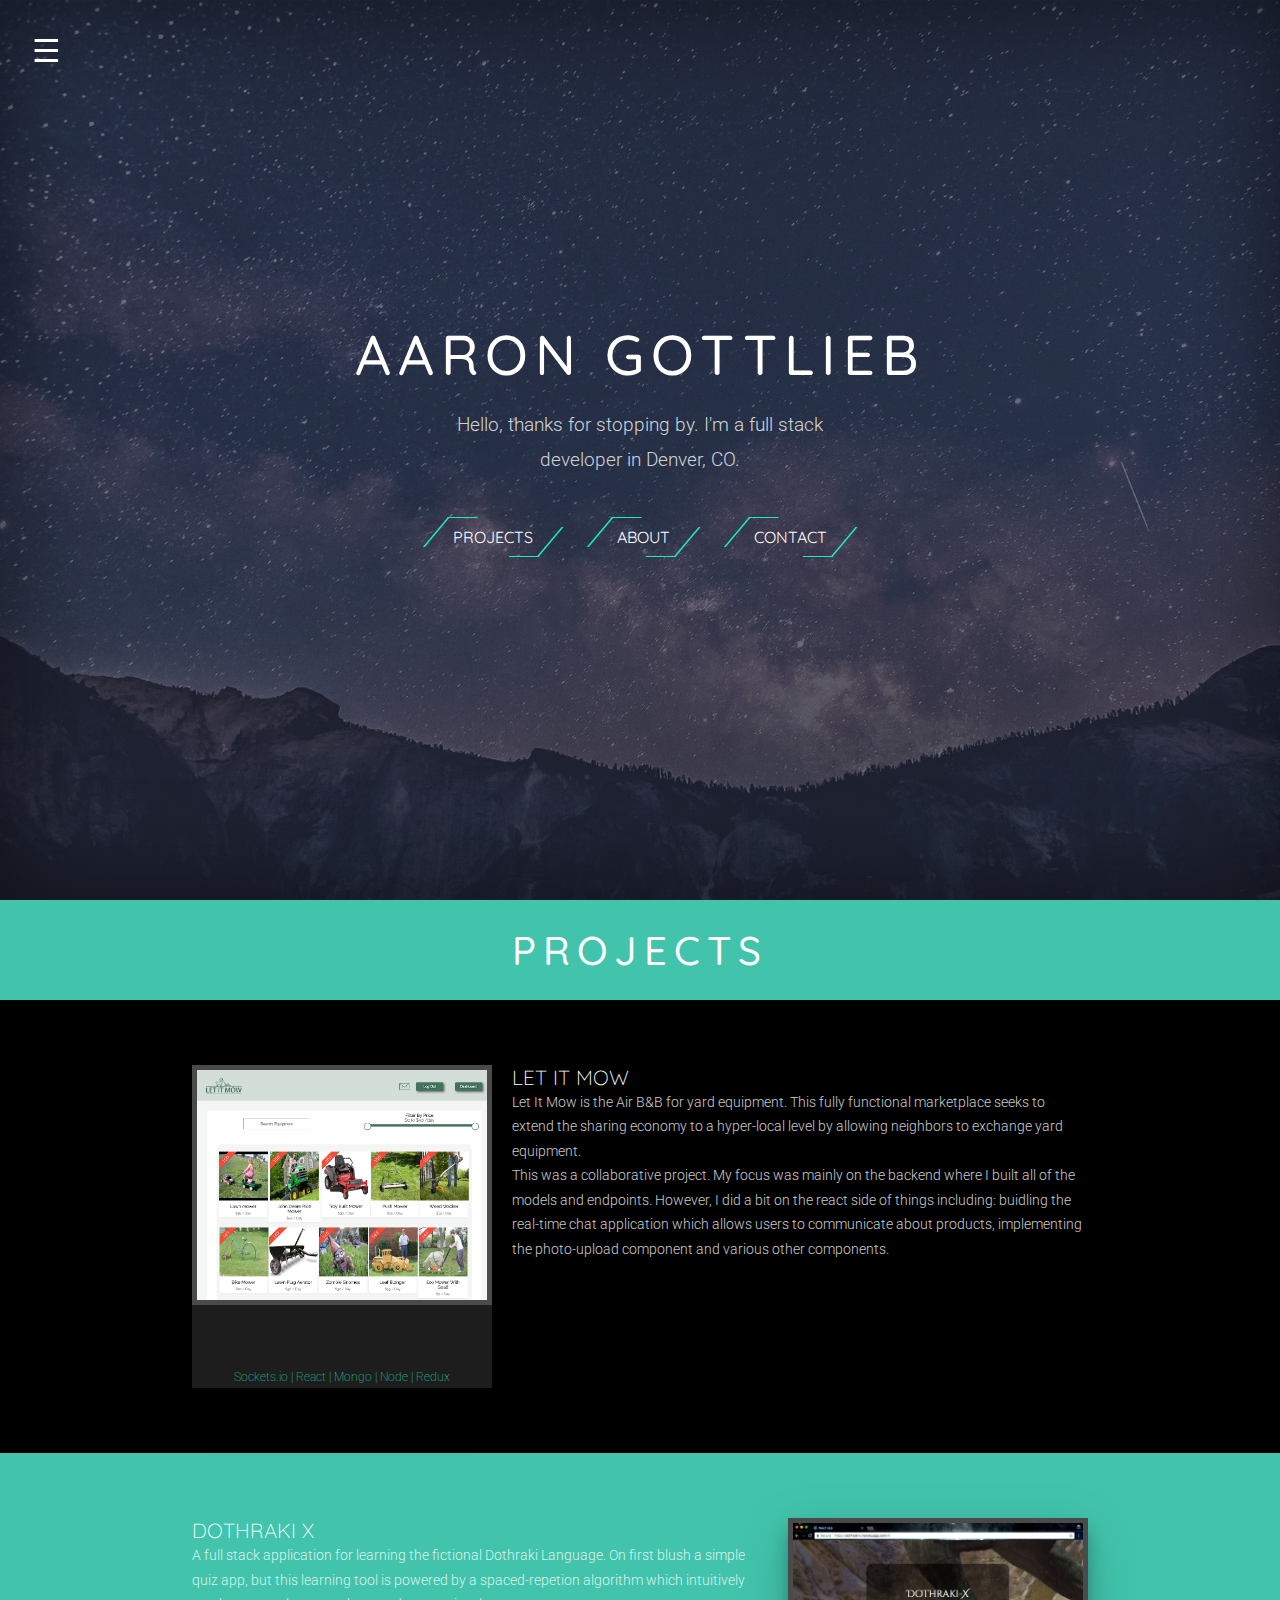
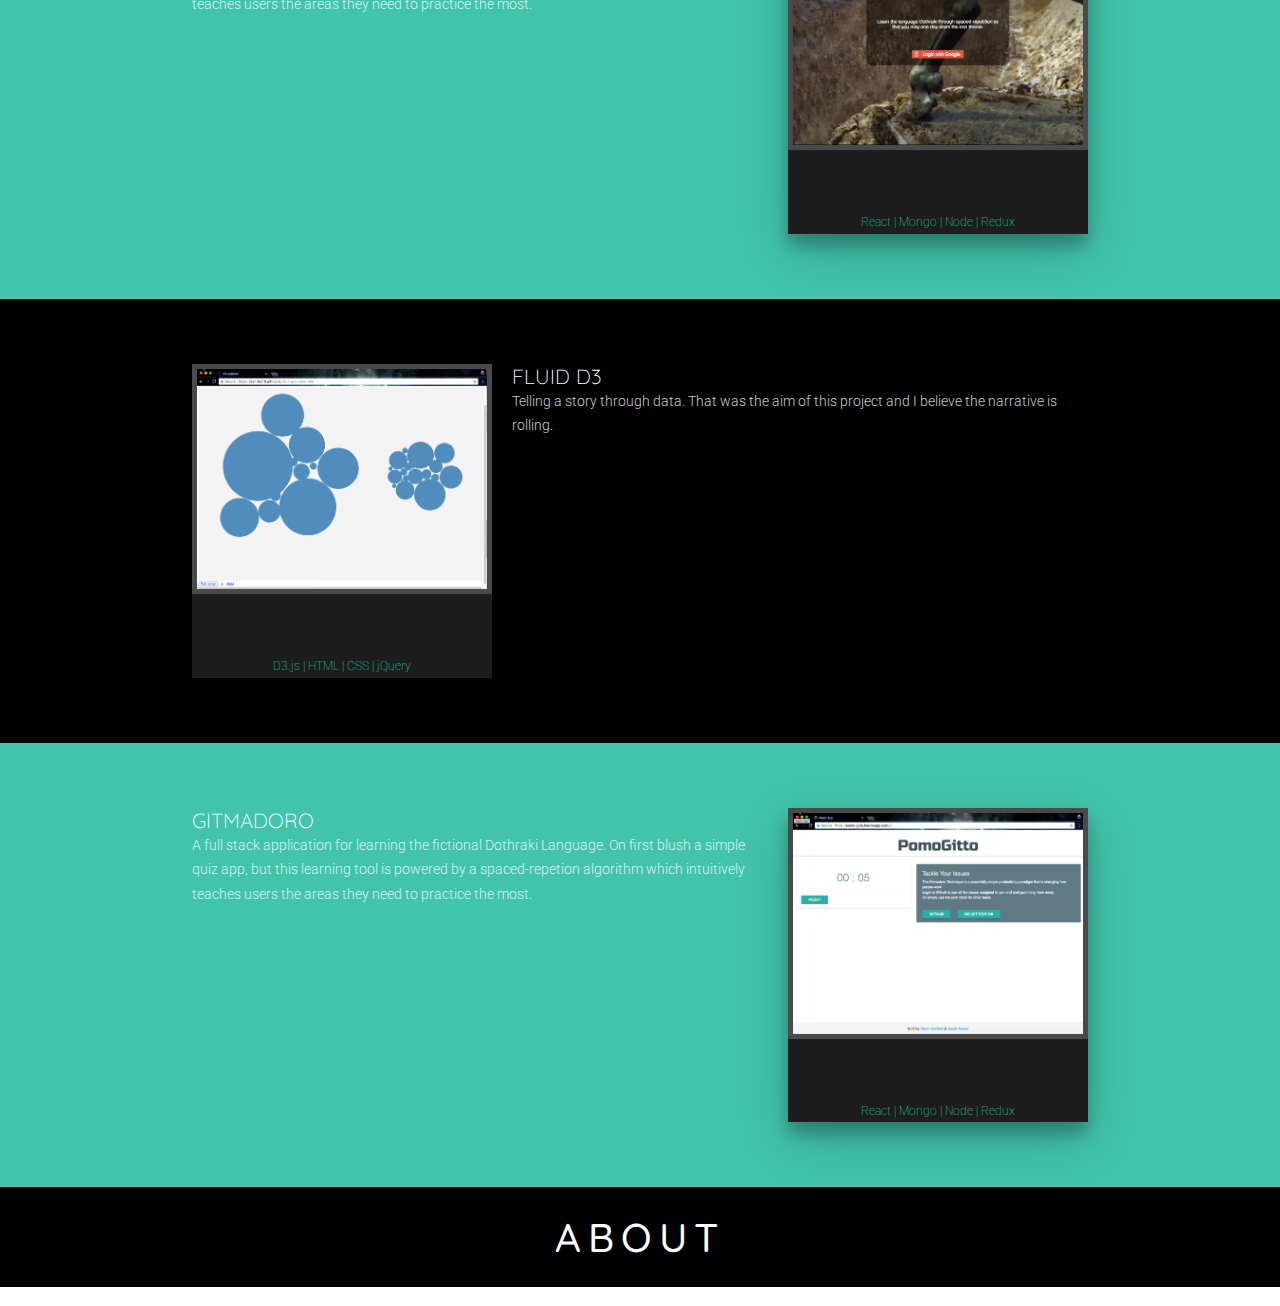
==== page2.html @ b24e136e "adds new version of index.html and styles" ====
<!DOCTYPE html>
<html lang="en">
<head>
  <meta charset="UTF-8">
  <meta name="viewport" content="width=device-width, initial-scale=1.0">
  <meta http-equiv="X-UA-Compatible" content="ie=edge">
  <title>Document</title>
  <link href="https://fonts.googleapis.com/css?family=Quicksand:300,400,500,700|Roboto:100,300,400" rel="stylesheet">
  <link rel="stylesheet" href="http://code.ionicframework.com/ionicons/2.0.1/css/ionicons.min.css">

  <link rel="stylesheet" href="styles/style.css">
  <link rel="stylesheet" href="styles/button.css">
</head>
<body>
  <div class="wrapper">
    <div class="nav" id="nav">
      <a href="javascript:void(0)" class="close">&times;</a>
      <a href="#hero-section" class="nav-link">Top</a>
      <a href="#projects-title" class="nav-link">Projects</a>
      <a href="#about-title" class="nav-link">About</a>
      <a href="#">Contact</a>
    </div>
    <span id="open" class="open">&#9776;</span>

    <section class="hero-section" id="hero-section">

      <div class="hero-content">
        <h1>Aaron Gottlieb</h1>
        <p>Hello, thanks for stopping by. I'm a full stack developer in Denver, CO.</p>
        <div class="button-container">
          <div class="container">
            <a href="#projects-title">
              <div class="button corners">
                  <span class="label">Projects</span>
                  <span class="icon">
                      <span></span>
                  </span>
              </div>
            </a>
            <a href="#about-title">
              <div class="button corners">
                  <span class="label">About</span>
                  <span class="icon">
                      <span></span>
                  </span>
              </div>
            </a>
            <a href="#projects-title">
              <div class="button corners">
                  <span class="label">Contact</span>
                  <span class="icon">
                      <span></span>
                  </span>
              </div>
            </a>
          </div>
        </div>

      </div>
    </section>
  </div>

    <section class="section-title" id="projects-title">
      <h2>Projects</h2>
    </section>

    <section class="projects-section">

       <div class="project-wrapper">

        <div class="project dark">
          <div class="card">

            <div class="card-img">
              <img src="./images/letitmow.png" alt="">
            </div>

            <div class="card-links">
              <a href="https://github.com/Jean-Luc19/let-it-mow"><i class="ion-social-github card-icon"></i></a>
              <a href="http://let-it-mow.herokuapp.com/"><i class="ion-link card-icon"></i></a>
            </div>
            <p class="card-stack">Sockets.io | React | Mongo | Node | Redux</p>

          </div>
          <div class="project-features">
            <h2>let it mow</h2>
            <p>Let It Mow is the Air B&AMP;B for yard equipment. This fully functional marketplace seeks to extend the sharing economy to a hyper-local level by allowing neighbors to exchange yard equipment.</p>

            <p>This was a collaborative project. My focus was mainly on the backend where I built all of the models and endpoints. However, I did a bit on the react side of things including: buidling the real-time chat application which allows users to communicate about products, implementing the photo-upload component and various other components. </p>
          </div>
        </div>
      </div>

      <div class="project-wrapper">

        <div class="project light">
          <div class="card">

            <div class="card-img">
              <img src="./images/dothxscreenshot.png" alt="">
            </div>

            <div class="card-links">
              <a href="https://github.com/Jean-Luc19/spaced-rep"><i class="ion-social-github card-icon"></i></a>
              <a href="https://dothraki-x.herokuapp.com/#/"><i class="ion-link card-icon"></i></a>
            </div>
            <p class="card-stack">React | Mongo | Node | Redux</p>

          </div>

          <div class="project-features">
            <h2>Dothraki X</h2>
            <p>A full stack application for learning the fictional Dothraki Language. On first blush a simple quiz app, but this learning tool is powered by a spaced-repetion algorithm which intuitively teaches users the areas they need to practice the most.</p>
          </div>

        </div>

      </div>
      <div class="project-wrapper">
        <div class="project dark">

          <div class="card">

            <div class="card-img">
              <img src="./images/d3screenshot.png" alt="">
            </div>

            <div class="card-links">
              <a href="https://github.com/Jean-Luc19/d3_mvp"><i class="ion-social-github card-icon"></i></a>
              <a href="https://jean-luc19.github.io/d3_mvp/"><i class="ion-link card-icon"></i></a>
            </div>
            <p class="card-stack">D3.js | HTML | CSS | jQuery</p>

          </div>
          <div class="project-features">
            <h2>Fluid D3</h2>
            <p>Telling a story through data. That was the aim of this project and I believe the narrative is rolling.</p>
          </div>
        </div>
      </div>
      <div class="project-wrapper">

        <div class="project light">
          <div class="card">

            <div class="card-img">
              <img src="./images/pomo.png" alt="">
            </div>

            <div class="card-links">
              <a href="https://github.com/Jean-Luc19/spaced-rep"><i class="ion-social-github card-icon"></i></a>
              <a href="https://dothraki-x.herokuapp.com/#/"><i class="ion-link card-icon"></i></a>
            </div>
            <p class="card-stack">React | Mongo | Node | Redux</p>

          </div>

          <div class="project-features">
            <h2>Gitmadoro</h2>
            <p>A full stack application for learning the fictional Dothraki Language. On first blush a simple quiz app, but this learning tool is powered by a spaced-repetion algorithm which intuitively teaches users the areas they need to practice the most.</p>
          </div>
        </div>
      </div>
    </section>
    <section class="section-title" id="about-title">
      <h2>about</h2>
    </section>
    <section class="about-section">
      <div class="about-text">
        the best part
      </div>
    </section>
    <script
    src="https://code.jquery.com/jquery-3.2.1.min.js"
    integrity="sha256-hwg4gsxgFZhOsEEamdOYGBf13FyQuiTwlAQgxVSNgt4="
    crossorigin="anonymous"></script>
    <script src="js/main.js"></script>

</body>
</html>
---- styles/style.css ----
* {
  box-sizing: border-box;
}

html,
body {
  font-family: 'Roboto', sans-serif;
  margin: 0;
  padding: 0;
  color: #fff;
  font-size: 16px;

}

/*---------------
   Headers & Text
-----------------*/
h1,
h2,
h3 {
  font-family: 'Quicksand', sans-serif;
  font-weight: 300;
  text-transform: uppercase;
  margin: 0;
}

p {
  font-weight: 300;
  line-height: 1.8em;
  color: rgba(255,255,255,0.8);
  margin: 0;
}

/*---------------
   HERO SECTION
-----------------*/

.wrapper {
  background: linear-gradient(
    rgba(48, 53, 70, 0.5),
    rgba(48, 53, 70, 0.5)),
    url(../images/hero-bg.jpg) no-repeat center center fixed;
  background-size: cover;
  box-shadow: inset 0 0 100px rgba(0, 0, 0, 0.5);
}


.open {
  position: fixed;
  font-size: 200%;
  float: left;
  margin: 1em 0 0 1em;
  display: block;
  cursor: pointer;
}

.nav {
  width: 0;
  overflow-x: hidden;
  text-align: center;
  height: 100vh;
  z-index: 1;
  position: fixed;
  background-color: rgba(0, 0, 0, 0.8);
  transition: 0.7s;
  display: block;
}

.nav a {
  clear: left;
  color: #fff;
  font-size: 175%;
  display: block;
  text-decoration: none;
  padding: 1em 0;
  transition: 0.45s;
}

.close {
  float: left;
  margin: 1em 0 0 1em;
}

.nav a:not(:first-child):hover {
  background-color: #42c4ac;
}

.hero-section {
  display: flex;
  justify-content: center;
  align-items: center;
  height: 100vh;
}

.hero-content{
  text-align: center;
  max-width: 80%;
}

.hero-content h1 {
  font-size: 3.5em;
  font-weight: 500;
  letter-spacing: 7px;

}

.hero-content p {
  font-size: 120%;
  max-width: 75%;;
  margin: 1em auto;
}

/*---------------
   Projects Title
-----------------*/

.section-title {
  min-height: 100px;
  background-color: #42c4ac;
  display: flex;
  align-items: center;
  justify-content: center;
  /*box-shadow: 0 12px 15px 0 rgba(0, 0, 0, 0.24), 0 17px 50px 0 rgba(0, 0, 0, 0.19);*/

}

.section-title h2 {
  font-size: 250%;
  font-weight: 500;
  letter-spacing: 7px;
}

/*------------------
   Projects Section
--------------------*/

.project-wrapper {
  background: black;
}
.project-wrapper>h2 {
  text-align: center;
  padding-top: 25px;
}

.project-wrapper:nth-child(even) {
  background-color: #42c4ac;

}

.project-wrapper:nth-child(odd) .project-features {
  margin-left: 20px;
}

.project-wrapper:nth-child(even) .project-features {
  margin-right: 20px;
}

.project,
.dark,
.light {
  margin: 0 auto;
  display: flex;
  justify-content: space-between;
  align-items: flex-start;
  padding: 65px 0px;
  max-width: 70%;

}

.card {
  flex: 2 0 300px;
  box-shadow: 0 12px 15px 0 rgba(0, 0, 0, 0.24), 0 17px 50px 0 rgba(0, 0, 0, 0.19);
  text-align: center;
  background-color: #1D1D1D;
}

.card-img img {
  width: 100%;
  height: 50%;
  border: 5px solid rgba(255, 255, 255, 0.2);
}

.card-links {
  margin: 10px; 0;
}

.card-icon {
  font-size: 200%;
  padding: 0 10px;
  color: #fff;
  transition: 0.35s;
}

.card-icon:hover {
  color: #1de9c3;
}

.card-stack {
  margin-top: 0;
  font-size: 75%;
  font-weight: 100;
  color: #1de9c3;
}

.project-features {
  font-size: 85%;
  flex-grow: 3;
}

.light {
  flex-direction: row-reverse;
}

/*------------------
   About Section
--------------------*/

#about-title {
  background-color: #000;
}

.about-section {

}
---- styles/button.css ----
/*body {
  background: #1D1D1D;
  }*/

.button-container {
  display: inline-block;

}
  .button-container .container {
    max-width: 900px;
    margin: 0;
    position: relative;
    display: block;
    text-align: center;
    left: 60%;
    transform: translateX(-60%);
  }
  .button-container .button {
    margin: 20px;
    float: left;
    position: relative;
    font-family: Quicksand;
    text-transform: uppercase;
    color: #fff;
    cursor: pointer;
  }
    .button-container .button .label {
      padding: 10px;
      display: inline-block;
    }

    .button-container .button.corners:hover .icon {
      transform: scale(1.1) skew(-40deg, 0deg);
    }
      .button-container .button.corners:hover .icon:before, .button-container .button.corners:hover .icon:after {
        width: 100%;
      }
      .button-container .button.corners:hover .icon span:before, .button-container .button.corners:hover .icon span:after {
        height: 100%;
      }
    .button-container .button.corners .label {
      padding: 10px 22px;
    }
    .button-container .button.corners .icon {
      display: block;
      position: absolute;
      top: 0;
      left: 0;
      width: 100%;
      height: 100%;
      transform: skew(-40deg, 0deg);
      transition: all 0.2s;
      transition-delay: 0.2s;
    }
      .button-container .button.corners .icon:before, .button-container .button.corners .icon:after {
        content: '';
        height: 1px;
        width: 30px;
        position: absolute;
        display: block;
        background: #1de9c3;
        transition: width 0.2s;
      }
      .button-container .button.corners .icon:before {
        left: 0;
        top: 0;
      }
      .button-container .button.corners .icon:after {
        right: 0;
        bottom: 0;
      }
      .button-container .button.corners .icon span:before, .button-container .button.corners .icon span:after {
        content: '';
        background: #1de9c3;
        position: absolute;
        display: block;
        width: 2px;
        height: 30px;
        transition: height 0.2s;
      }
      .button-container .button.corners .icon span:before {
        left: 0;
        top: 0;
      }
      .button-container .button.corners .icon span:after {
        right: 0;
        bottom: 0;
      }
    /*.button-container .button.v1 .left, .button-container .button.v1 .right, .button-container .button.v1 .bottom, .button-container .button.v1 .top {
      background: #1de9c3;
      position: absolute;
    }
    .button-container .button.v1 .left, .button-container .button.v1 .right {
      height: 45px;
      width: 1px;
    }
    .button-container .button.v1 .top, .button-container .button.v1 .bottom {
      height: 1px;
      width: 30px;
    }
    .button-container .button.v1 .top {
      top: 0;
      left: 0;
    }
    .button-container .button.v1 .bottom {
      bottom: 0;
      right: 0;
    }
    .button-container .button.v1 .left {
      transform: rotate(35deg);
      left: -7px;
      top: -1px;
    }
    .button-container .button.v1 .right {
      transform: rotate(35deg);
      right: -7px;
      bottom: -1px;
    }*/
    /*.button-container .button.v2 .icon:before, .button-container .button.v2 .icon:after {
      content: '';
      background: #1de9c3;
      position: absolute;
      display: block;
      width: 40px;
      height: 1px;
      transform: rotate(-45deg);
    }
    .button-container .button.v2 .icon:before {
      left: 0;
    }
    .button-container .button.v2 .icon:after {
      right: 0;
    }
    .button-container .button.v2:before, .button-container .button.v2:after {
      content: '';
      height: 1px;
      width: 30px;
      position: absolute;
      display: block;
      background: #1de9c3;
    }
    .button-container .button.v2:before {
      left: 0;
    }
    .button-container .button.v2:after {
      right: 0;
    }
    .button-container .button.v3:hover .icon:before, .button-container .button.v3:hover .icon:after {
      width: 35px;
    }
    .button-container .button.v3:hover .icon span:before, .button-container .button.v3:hover .icon span:after {
      height: 35px;
    }
    .button-container .button.v3 .label {
      padding: 10px 22px;
    }
    .button-container .button.v3 .icon {
      display: block;
      position: absolute;
      top: 0;
      left: 0;
      width: 100%;
      height: 100%;
      transform: skew(-40deg, 0deg);
    }
      .button-container .button.v3 .icon:before, .button-container .button.v3 .icon:after {
        content: '';
        height: 1px;
        width: 30px;
        position: absolute;
        display: block;
        background: #1de9c3;
        transition: width 0.5s;
      }
      .button-container .button.v3 .icon:before {
        left: 0;
        top: 0;
      }
      .button-container .button.v3 .icon:after {
        right: 0;
        bottom: 0;
      }
      .button-container .button.v3 .icon span:before, .button-container .button.v3 .icon span:after {
        content: '';
        background: #1de9c3;
        position: absolute;
        display: block;
        width: 2px;
        height: 30px;
        transition: height 0.5s;
      }
      .button-container .button.v3 .icon span:before {
        left: 0;
        top: 0;
      }
      .button-container .button.v3 .icon span:after {
        right: 0;
        bottom: 0;
      }*/
    /*.button-container .button.v4:hover .icon:before, .button-container .button.v4:hover .icon:after {
      width: 10px;
    }
    .button-container .button.v4:hover .icon span:before, .button-container .button.v4:hover .icon span:after {
      height: 10px;
    }
    .button-container .button.v4 .label {
      padding: 10px 22px;
    }
    .button-container .button.v4 .icon {
      display: block;
      position: absolute;
      top: 0;
      left: 0;
      width: 100%;
      height: 100%;
      transform: skew(-40deg, 0deg);
    }
      .button-container .button.v4 .icon:before, .button-container .button.v4 .icon:after {
        content: '';
        height: 1px;
        width: 30px;
        position: absolute;
        display: block;
        background: #1de9c3;
        transition: width 0.5s;
      }
      .button-container .button.v4 .icon:before {
        left: 0;
        top: 0;
      }
      .button-container .button.v4 .icon:after {
        right: 0;
        bottom: 0;
      }
      .button-container .button.v4 .icon span:before, .button-container .button.v4 .icon span:after {
        content: '';
        background: #1de9c3;
        position: absolute;
        display: block;
        width: 2px;
        height: 30px;
        transition: height 0.5s;
      }
      .button-container .button.v4 .icon span:before {
        left: 0;
        top: 0;
      }
      .button-container .button.v4 .icon span:after {
        right: 0;
        bottom: 0;
      }*/
    /*.button-container .button.v5:hover .icon {
      transform: scale(0.8);
    }
      .button-container .button.v5:hover .icon:before, .button-container .button.v5:hover .icon:after {
        width: 20px;
      }
      .button-container .button.v5:hover .icon span:before, .button-container .button.v5:hover .icon span:after {
        height: 20px;
      }
    .button-container .button.v5 .label {
      padding: 10px 22px;
    }
    .button-container .button.v5 .icon {
      display: block;
      position: absolute;
      top: 0;
      left: 0;
      width: 100%;
      height: 100%;
      transform: skew(-40deg, 0deg);
      transition: all 0.5s;
    }
      .button-container .button.v5 .icon:before, .button-container .button.v5 .icon:after {
        content: '';
        height: 1px;
        width: 30px;
        position: absolute;
        display: block;
        background: #1de9c3;
        transition: width 0.5s;
      }
      .button-container .button.v5 .icon:before {
        left: 0;
        top: 0;
      }
      .button-container .button.v5 .icon:after {
        right: 0;
        bottom: 0;
      }
      .button-container .button.v5 .icon span:before, .button-container .button.v5 .icon span:after {
        content: '';
        background: #1de9c3;
        position: absolute;
        display: block;
        width: 2px;
        height: 30px;
        transition: height 0.5s;
      }
      .button-container .button.v5 .icon span:before {
        left: 0;
        top: 0;
      }
      .button-container .button.v5 .icon span:after {
        right: 0;
        bottom: 0;
      }*/
    /*.button-container .button.v6:hover .icon {
      transform: scale(0.9);
    }
      .button-container .button.v6:hover .icon:before, .button-container .button.v6:hover .icon:after {
        width: 100%;
      }
      .button-container .button.v6:hover .icon span:before, .button-container .button.v6:hover .icon span:after {
        height: 100%;
      }
    .button-container .button.v6 .label {
      padding: 10px 22px;
    }
    .button-container .button.v6 .icon {
      display: block;
      position: absolute;
      top: 0;
      left: 0;
      width: 100%;
      height: 100%;
      transform: skew(-40deg, 0deg);
      transition: all 0.5s;
    }
      .button-container .button.v6 .icon:before, .button-container .button.v6 .icon:after {
        content: '';
        height: 1px;
        width: 30px;
        position: absolute;
        display: block;
        background: #1de9c3;
        transition: width 0.5s;
      }
      .button-container .button.v6 .icon:before {
        left: 0;
        top: 0;
      }
      .button-container .button.v6 .icon:after {
        right: 0;
        bottom: 0;
      }
      .button-container .button.v6 .icon span:before, .button-container .button.v6 .icon span:after {
        content: '';
        background: #1de9c3;
        position: absolute;
        display: block;
        width: 2px;
        height: 30px;
        transition: height 0.5s;
      }
      .button-container .button.v6 .icon span:before {
        left: 0;
        top: 0;
      }
      .button-container .button.v6 .icon span:after {
        right: 0;
        bottom: 0;
      }*/
    /*.button-container .button.v7:hover .icon {
      transform: scale(0.9) skew(-40deg, 0deg);
    }
      .button-container .button.v7:hover .icon:before, .button-container .button.v7:hover .icon:after {
        width: 100%;
      }
      .button-container .button.v7:hover .icon span:before, .button-container .button.v7:hover .icon span:after {
        height: 100%;
      }
    .button-container .button.v7 .label {
      padding: 10px 22px;
    }
    .button-container .button.v7 .icon {
      display: block;
      position: absolute;
      top: 0;
      left: 0;
      width: 100%;
      height: 100%;
      transform: skew(-40deg, 0deg);
      transition: all 0.5s;
    }
      .button-container .button.v7 .icon:before, .button-container .button.v7 .icon:after {
        content: '';
        height: 1px;
        width: 30px;
        position: absolute;
        display: block;
        background: #1de9c3;
        transition: width 0.5s;
      }
      .button-container .button.v7 .icon:before {
        left: 0;
        top: 0;
      }
      .button-container .button.v7 .icon:after {
        right: 0;
        bottom: 0;
      }
      .button-container .button.v7 .icon span:before, .button-container .button.v7 .icon span:after {
        content: '';
        background: #1de9c3;
        position: absolute;
        display: block;
        width: 2px;
        height: 30px;
        transition: height 0.5s;
      }
      .button-container .button.v7 .icon span:before {
        left: 0;
        top: 0;
      }
      .button-container .button.v7 .icon span:after {
        right: 0;
        bottom: 0;
      }*/
    /*.button-container .button.v8:hover .icon {
      transform: scale(1.1) skew(-40deg, 0deg); }
      .button-container .button.v8:hover .icon:before, .button-container .button.v8:hover .icon:after {
        width: 100%;
      }
      .button-container .button.v8:hover .icon span:before, .button-container .button.v8:hover .icon span:after {
        height: 100%;
      }
    .button-container .button.v8 .label {
      padding: 10px 22px;
    }
    .button-container .button.v8 .icon {
      display: block;
      position: absolute;
      top: 0;
      left: 0;
      width: 100%;
      height: 100%;
      transform: skew(-40deg, 0deg);
      transition: all 0.5s;
    }
      .button-container .button.v8 .icon:before, .button-container .button.v8 .icon:after {
        content: '';
        height: 1px;
        width: 30px;
        position: absolute;
        display: block;
        background: #1de9c3;
        transition: width 0.5s;
      }
      .button-container .button.v8 .icon:before {
        left: 0;
        top: 0;
      }
      .button-container .button.v8 .icon:after {
        right: 0;
        bottom: 0;
      }
      .button-container .button.v8 .icon span:before, .button-container .button.v8 .icon span:after {
        content: '';
        background: #1de9c3;
        position: absolute;
        display: block;
        width: 2px;
        height: 30px;
        transition: height 0.5s;
      }
      .button-container .button.v8 .icon span:before {
        left: 0;
        top: 0;
      }
      .button-container .button.v8 .icon span:after {
        right: 0;
        bottom: 0;
      }*/

        /*button 9*/



    /*.button-container .button.v10:hover .icon {
      transform: scale(0.9) skew(0deg, 0deg);
    }
      .button-container .button.v10:hover .icon:before, .button-container .button.v10:hover .icon:after {
        width: 100%;
      }
      .button-container .button.v10:hover .icon span:before, .button-container .button.v10:hover .icon span:after {
        height: 100%;
      }
    .button-container .button.v10 .label {
      padding: 10px 22px;
    }
    .button-container .button.v10 .icon {
      display: block;
      position: absolute;
      top: 0;
      left: 0;
      width: 100%;
      height: 100%;
      transform: skew(-40deg, 0deg);
      transition: all 0.2s;
      transition-delay: 0.2s;
    }
      .button-container .button.v10 .icon:before, .button-container .button.v10 .icon:after {
        content: '';
        height: 1px;
        width: 30px;
        position: absolute;
        display: block;
        background: #1de9c3;
        transition: width 0.2s;
      }
      .button-container .button.v10 .icon:before {
        left: 0;
        top: 0;
      }
      .button-container .button.v10 .icon:after {
        right: 0;
        bottom: 0;
      }
      .button-container .button.v10 .icon span:before, .button-container .button.v10 .icon span:after {
        content: '';
        background: #1de9c3;
        position: absolute;
        display: block;
        width: 2px;
        height: 30px;
        transition: height 0.2s;
      }
      .button-container .button.v10 .icon span:before {
        left: 0;
        top: 0;
      }
      .button-container .button.v10 .icon span:after {
        right: 0;
        bottom: 0;
      }
    .button-container .button.v11:hover .icon {
      transform: scale(0.9) skew(0deg, 0deg);
    }
      .button-container .button.v11:hover .icon:before, .button-container .button.v11:hover .icon:after {
        width: 100%;
      }
      .button-container .button.v11:hover .icon span:before, .button-container .button.v11:hover .icon span:after {
        height: 100%;
      }
    .button-container .button.v11 .label {
      padding: 10px 22px;
    }
    .button-container .button.v11 .icon {
      display: block;
      position: absolute;
      top: 0;
      left: 0;
      width: 100%;
      height: 100%;
      transform: skew(-40deg, 0deg);
      transition: all 0.2s;
    }
      .button-container .button.v11 .icon:before, .button-container .button.v11 .icon:after {
        content: '';
        height: 1px;
        width: 30px;
        position: absolute;
        display: block;
        background: #1de9c3;
        transition: width 0.2s;
        transition-delay: 0.2s;
      }
      .button-container .button.v11 .icon:before {
        left: 0;
        top: 0;
      }
      .button-container .button.v11 .icon:after {
        right: 0;
        bottom: 0;
      }
      .button-container .button.v11 .icon span:before, .button-container .button.v11 .icon span:after {
        content: '';
        background: #1de9c3;
        position: absolute;
        display: block;
        width: 2px;
        height: 30px;
        transition: height 0.2s;
        transition-delay: 0.2s;
      }
      .button-container .button.v11 .icon span:before {
        left: 0;
        top: 0;
      }
      .button-container .button.v11 .icon span:after {
        right: 0;
        bottom: 0;
      }
    .button-container .button.v12:hover .icon {
      transform: scale(0.9) skew(0deg, 0deg);
    }
      .button-container .button.v12:hover .icon:before {
        width: 0;
      }
      .button-container .button.v12:hover .icon:after {
        width: 100%;
      }
      .button-container .button.v12:hover .icon span:before, .button-container .button.v12:hover .icon span:after {
        height: 0;
      }
    .button-container .button.v12 .label {
      padding: 10px 22px;
    }
    .button-container .button.v12 .icon {
      display: block;
      position: absolute;
      top: 0;
      left: 0;
      width: 100%;
      height: 100%;
      transform: skew(-40deg, 0deg);
      transition: all 0.2s;
    }
      .button-container .button.v12 .icon:before, .button-container .button.v12 .icon:after {
        content: '';
        height: 1px;
        width: 30px;
        position: absolute;
        display: block;
        background: #1de9c3;
        transition: width 0.2s;
        transition-delay: 0.2s;
      }
      .button-container .button.v12 .icon:before {
        left: 0;
        top: 0;
      }
      .button-container .button.v12 .icon:after {
        right: 0;
        bottom: 0;
      }
      .button-container .button.v12 .icon span:before, .button-container .button.v12 .icon span:after {
        content: '';
        background: #1de9c3;
        position: absolute;
        display: block;
        width: 2px;
        height: 30px;
        transition: height 0.2s;
        transition-delay: 0.2s;
      }
      .button-container .button.v12 .icon span:before {
        left: 0;
        top: 0;
      }
      .button-container .button.v12 .icon span:after {
        right: 0;
        bottom: 0;
      }
    .button-container .button.v12:hover .icon {
      transform: scale(0.9) skew(0deg, 0deg);
    }
      .button-container .button.v12:hover .icon:before {
        width: 0;
      }
      .button-container .button.v12:hover .icon:after {
        width: 50%;
        right: 25%;
      }
      .button-container .button.v12:hover .icon span:before, .button-container .button.v12:hover .icon span:after {
        height: 0;
      }
    .button-container .button.v12 .label {
      padding: 10px 22px;
    }
    .button-container .button.v12 .icon {
      display: block;
      position: absolute;
      top: 0;
      left: 0;
      width: 100%;
      height: 100%;
      transform: skew(-40deg, 0deg);
      transition: all 0.2s;
    }
      .button-container .button.v12 .icon:before, .button-container .button.v12 .icon:after {
        content: '';
        height: 1px;
        width: 30px;
        position: absolute;
        display: block;
        background: #1de9c3;
        transition: all 0.2s;
        transition-delay: 0.2s;
      }
      .button-container .button.v12 .icon:before {
        left: 0;
        top: 0;
      }
      .button-container .button.v12 .icon:after {
        right: 0;
        bottom: 0;
      }
      .button-container .button.v12 .icon span:before, .button-container .button.v12 .icon span:after {
        content: '';
        background: #1de9c3;
        position: absolute;
        display: block;
        width: 2px;
        height: 30px;
        transition: all 0.2s;
        transition-delay: 0.2s;
      }
      .button-container .button.v12 .icon span:before {
        left: 0;
        top: 0;
      }
      .button-container .button.v12 .icon span:after {
        right: 0;
        bottom: 0;
      }
    .button-container .button.v13:hover .icon {
      transform: scale(0.9) skew(0deg, 0deg);
    }
      .button-container .button.v13:hover .icon:before, .button-container .button.v13:hover .icon:after {
        width: 60px;
      }
      .button-container .button.v13:hover .icon:before {
        left: calc(50% - 30px);
      }
      .button-container .button.v13:hover .icon:after {
        right: calc(50% - 30px);
      }
      .button-container .button.v13:hover .icon span:before, .button-container .button.v13:hover .icon span:after {
        height: 0;
      }
    .button-container .button.v13 .label {
      padding: 10px 22px;
    }
    .button-container .button.v13 .icon {
      display: block;
      position: absolute;
      top: 0;
      left: 0;
      width: 100%;
      height: 100%;
      transform: skew(-40deg, 0deg);
      transition: all 0.2s;
    }
      .button-container .button.v13 .icon:before, .button-container .button.v13 .icon:after {
        content: '';
        height: 1px;
        width: 30px;
        position: absolute;
        display: block;
        background: #1de9c3;
        transition: all 0.2s;
        transition-delay: 0.4s;
      }
      .button-container .button.v13 .icon:before {
        left: 0;
        top: 0;
      }
      .button-container .button.v13 .icon:after {
        right: 0;
        bottom: 0;
      }
      .button-container .button.v13 .icon span:before, .button-container .button.v13 .icon span:after {
        content: '';
        background: #1de9c3;
        position: absolute;
        display: block;
        width: 2px;
        height: 30px;
        transition: all 0.2s;
        transition-delay: 0.2s;
      }
      .button-container .button.v13 .icon span:before {
        left: 0;
        top: 0;
      }
      .button-container .button.v13 .icon span:after {
        right: 0;
        bottom: 0;
      }
    .button-container .button.v14:hover .icon {
      transform: scale(0.9) skew(0deg, 0deg); }
      .button-container .button.v14:hover .icon:before, .button-container .button.v14:hover .icon:after {
        width: 60px;
        transition-delay: 0.4s;
      }
      .button-container .button.v14:hover .icon:before {
        left: calc(50% - 30px);
      }
      .button-container .button.v14:hover .icon:after {
        right: calc(50% - 30px);
      }
      .button-container .button.v14:hover .icon span:before, .button-container .button.v14:hover .icon span:after {
        height: 0;
        transition-delay: 0s;
      }
    .button-container .button.v14 .label {
      padding: 10px 22px;
    }
    .button-container .button.v14 .icon {
      display: block;
      position: absolute;
      top: 0;
      left: 0;
      width: 100%;
      height: 100%;
      transform: skew(-40deg, 0deg);
      transition: all 0.2s;
    }
      .button-container .button.v14 .icon:before, .button-container .button.v14 .icon:after {
        content: '';
        height: 1px;
        width: 30px;
        position: absolute;
        display: block;
        background: #1de9c3;
        transition: all 0.2s;
        transition-delay: 0s;
      }
      .button-container .button.v14 .icon:before {
        left: 0;
        top: 0;
      }
      .button-container .button.v14 .icon:after {
        right: 0;
        bottom: 0;
      }
      .button-container .button.v14 .icon span:before, .button-container .button.v14 .icon span:after {
        content: '';
        background: #1de9c3;
        position: absolute;
        display: block;
        width: 2px;
        height: 30px;
        transition: all 0.2s;
        transition-delay: 0.4s;
      }
      .button-container .button.v14 .icon span:before {
        left: 0;
        top: 0;
      }
      .button-container .button.v14 .icon span:after {
        right: 0;
        bottom: 0;
      }
    .button-container .button.v15:hover .icon {
      transform: scale(0.9) skew(0deg, 0deg);

    }
      .button-container .button.v15:hover .icon:before, .button-container .button.v15:hover .icon:after {
        width: 60px;

      }
      .button-container .button.v15:hover .icon:before {
        left: calc(50% - 30px);

      }
      .button-container .button.v15:hover .icon:after {
        right: calc(50% - 30px);

      }
      .button-container .button.v15:hover .icon span:before, .button-container .button.v15:hover .icon span:after {
        height: calc(100% - 20px);

      }
      .button-container .button.v15:hover .icon span:before {
        top: 10px;

      }
      .button-container .button.v15:hover .icon span:after {
        bottom: 10px;

      }
    .button-container .button.v15 .label {
      padding: 10px 22px;

    }
    .button-container .button.v15 .icon {
      display: block;
      position: absolute;
      top: 0;
      left: 0;
      width: 100%;
      height: 100%;
      transform: skew(-40deg, 0deg);
      transition: all 0.2s;
    }
      .button-container .button.v15 .icon:before, .button-container .button.v15 .icon:after {
        content: '';
        height: 1px;
        width: 30px;
        position: absolute;
        display: block;
        background: #1de9c3;
        transition: all 0.2s;
        transition-delay: 0.2s;
      }
      .button-container .button.v15 .icon:before {
        left: 0;
        top: 0;
      }
      .button-container .button.v15 .icon:after {
        right: 0;
        bottom: 0;
      }
      .button-container .button.v15 .icon span:before, .button-container .button.v15 .icon span:after {
        content: '';
        background: #1de9c3;
        position: absolute;
        display: block;
        width: 2px;
        height: 30px;
        transition: all 0.2s;
        transition-delay: 0.2s;
      }
      .button-container .button.v15 .icon span:before {
        left: 0;
        top: 0;
      }
      .button-container .button.v15 .icon span:after {
        right: 0;
        bottom: 0;
      }
    .button-container .button.v16:hover .icon:before, .button-container .button.v16:hover .icon:after {
      width: 100%;
    }
    .button-container .button.v16:hover .icon span:before, .button-container .button.v16:hover .icon span:after {
      height: 100%; }
    .button-container .button.v16:hover .icon2 {
      transform: skew(-40deg, 0deg) scaleX(1);
      background: #1de9c3;
      z-index: -1;
    }
    .button-container .button.v16 .label {
      padding: 10px 22px;
    }
    .button-container .button.v16 .icon2 {
      display: block;
      position: absolute;
      top: 0;
      left: 0;
      width: 100%;
      height: 100%;
      transform: skew(-40deg, 0deg) scaleX(0.2);
      transition: all 0.2s;
      transition-delay: 0.2s;
    }
    .button-container .button.v16 .icon {
      display: block;
      position: absolute;
      top: 0;
      left: 0;
      width: 100%;
      height: 100%;
      transform: skew(-40deg, 0deg);
      transition: all 0.2s;
    }
      .button-container .button.v16 .icon:before, .button-container .button.v16 .icon:after {
        content: '';
        height: 1px;
        width: 30px;
        position: absolute;
        display: block;
        background: #1de9c3;
        transition: all 0.2s;
        transition-delay: 0.2s;
      }
      .button-container .button.v16 .icon:before {
        left: 0;
        top: 0;
      }
      .button-container .button.v16 .icon:after {
        right: 0;
        bottom: 0;
      }
      .button-container .button.v16 .icon span:before, .button-container .button.v16 .icon span:after {
        content: '';
        background: #1de9c3;
        position: absolute;
        display: block;
        width: 2px;
        height: 30px;
        transition: all 0.2s;
        transition-delay: 0.2s;

      }
      .button-container .button.v16 .icon span:before {
        left: 0;
        top: 0;

      }
      .button-container .button.v16 .icon span:after {
        right: 0;
        bottom: 0;

      }
    .button-container .button.v17:hover .icon:before, .button-container .button.v17:hover .icon:after {
      width: 100%;

    }
    .button-container .button.v17:hover .icon span:before, .button-container .button.v17:hover .icon span:after {
      height: 100%;

    }
    .button-container .button.v17:hover .icon2 {
      transform: skew(-40deg, 0deg) scale(1);
      background: #1de9c3;
      z-index: -1;

    }
    .button-container .button.v17 .label {
      padding: 10px 22px;

    }
    .button-container .button.v17 .icon2 {
      display: block;
      position: absolute;
      top: 0;
      left: 0;
      width: 100%;
      height: 100%;
      transform: skew(-40deg, 0deg) scaleX(0.2) scaleY(0.5);
      transition: all 0.2s;
      transition-delay: 0.2s;

    }
    .button-container .button.v17 .icon {
      display: block;
      position: absolute;
      top: 0;
      left: 0;
      width: 100%;
      height: 100%;
      transform: skew(-40deg, 0deg);
      transition: all 0.2s;

    }
      .button-container .button.v17 .icon:before, .button-container .button.v17 .icon:after {
        content: '';
        height: 1px;
        width: 30px;
        position: absolute;
        display: block;
        background: #1de9c3;
        transition: all 0.2s;
        transition-delay: 0.2s;

      }
      .button-container .button.v17 .icon:before {
        left: 0;
        top: 0;

      }
      .button-container .button.v17 .icon:after {
        right: 0;
        bottom: 0;

      }
      .button-container .button.v17 .icon span:before, .button-container .button.v17 .icon span:after {
        content: '';
        background: #1de9c3;
        position: absolute;
        display: block;
        width: 2px;
        height: 30px;
        transition: all 0.2s;
        transition-delay: 0.2s;
      }
      .button-container .button.v17 .icon span:before {
        left: 0;
        top: 0;
      }
      .button-container .button.v17 .icon span:after {
        right: 0;
        bottom: 0;
      }
    .button-container .button.v18:hover .icon {
      transform: scale(0.9) skew(0deg, 0deg);
    }
      .button-container .button.v18:hover .icon:before, .button-container .button.v18:hover .icon:after {
        width: 60px;
        transition-delay: 0.4s;
      }
      .button-container .button.v18:hover .icon:before {
        left: calc(50% - 30px);
      }
      .button-container .button.v18:hover .icon:after {
        right: calc(50% - 30px);
      }
      .button-container .button.v18:hover .icon span:before, .button-container .button.v18:hover .icon span:after {
        height: 0;
        transition-delay: 0s;
      }
    .button-container .button.v18:hover .icon2 {
      transform: skew(-40deg, 0deg) scaleX(1);
      background: #1de9c3;
      z-index: -1;
      transition-delay: 0.5s;
    }
    .button-container .button.v18 .label {
      padding: 10px 22px;
    }
    .button-container .button.v18 .icon2 {
      display: block;
      position: absolute;
      top: 0;
      left: 0;
      width: 100%;
      height: 100%;
      transform: skew(-40deg, 0deg) scaleX(0.2);
      transition: all 0.2s;
    }
    .button-container .button.v18 .icon {
      display: block;
      position: absolute;
      top: 0;
      left: 0;
      width: 100%;
      height: 100%;
      transform: skew(-40deg, 0deg);
      transition: all 0.2s;
    }
      .button-container .button.v18 .icon:before, .button-container .button.v18 .icon:after {
        content: '';
        height: 1px;
        width: 30px;
        position: absolute;
        display: block;
        background: #1de9c3;
        transition: all 0.2s;
        transition-delay: 0s;
      }
      .button-container .button.v18 .icon:before {
        left: 0;
        top: 0;
      }
      .button-container .button.v18 .icon:after {
        right: 0;
        bottom: 0;
      }
      .button-container .button.v18 .icon span:before, .button-container .button.v18 .icon span:after {
        content: '';
        background: #1de9c3;
        position: absolute;
        display: block;
        width: 2px;
        height: 30px;
        transition: all 0.2s;
        transition-delay: 0.4s;
      }
      .button-container .button.v18 .icon span:before {
        left: 0;
        top: 0;
      }
      .button-container .button.v18 .icon span:after {
        right: 0;
        bottom: 0;
      }
    .button-container .button.v19 .label {
      padding: 10px 30px;
      font-family: arial;
      font-size: 14px;
      display: inline-block;
      z-index: 10;
      position: relative;
      white-space: nowrap;
      line-height: 24px;
      transition: all 0.225s;
      transition-delay: 0.45s;
      letter-spacing: 2px;
    }
    .button-container .button.v19.button-start .label {
      padding: 12px 65px;
    }
    .button-container .button.v19 .icon2 {
      display: block;
      position: absolute;
      top: 0;
      left: 0;
      width: 100%;
      height: 100%;
      transition: all 0.225s;
      transform: skew(-40deg, 0deg) scaleX(1);
      background: rgba(240, 32, 47, 0.8);
      transition-delay: 0.45s;
    }
    .button-container .button.v19 .icon {
      display: block;
      position: absolute;
      top: 0;
      left: 0;
      width: 100%;
      height: 100%;
      transition: all 0.225s;
      transform: scale(0.9) skew(0deg, 0deg);
      transition-delay: 0.15s;
    }
      .button-container .button.v19 .icon:before, .button-container .button.v19 .icon:after {
        width: 60px;
        opacity: 0;
        content: '';
        height: 1px;
        position: absolute;
        display: block;
        background: #1de9c3;
        transition: all 0.375s;
        transition-delay: 0.3s;
      }
      .button-container .button.v19 .icon:before {
        top: 0;
        left: calc(50% - 30px);
      }
      .button-container .button.v19 .icon:after {
        bottom: 0;
        right: calc(50% - 30px);
      }
      .button-container .button.v19 .icon span:before, .button-container .button.v19 .icon span:after {
        height: 0;
        transition-delay: 0s;
        content: '';
        background: #1de9c3;
        position: absolute;
        display: block;
        width: 2px;
        transition: all 0.225s;
      }
      .button-container .button.v19 .icon span:before {
        left: 0;
        top: 0; }
      .button-container .button.v19 .icon span:after {
        right: 0;
        bottom: 0;
      }
    .button-container .button.v19:hover .icon {
      transform: skew(-40deg, 0deg);
    }
      .button-container .button.v19:hover .icon:before, .button-container .button.v19:hover .icon:after {
        transition-delay: 0s;
        width: 30px;
        opacity: 1;
      }
      .button-container .button.v19:hover .icon:before {
        left: 0;
      }
      .button-container .button.v19:hover .icon:after {
        right: 0;
      }
      .button-container .button.v19:hover .icon span:before, .button-container .button.v19:hover .icon span:after {
        height: 30px;
        transition-delay: 0.45s;
      }
    .button-container .button.v19:hover .icon2 {
      transform: skew(-40deg, 0deg) scaleX(0.2);
      background: transparent;
      transition-delay: 0s;
      opacity: 0;
    }
    .button-container .button.v19.white:hover .label {
      color: #fff;
      transition-delay: 0s;
    }
    .button-container .button.v19.white .icon2 {
      background: #fff;
    }
    .button-container .button.v19.white .icon:before, .button-container .button.v19.white .icon:after {
      background: #fff;
    }
    .button-container .button.v19.white .icon span:before, .button-container .button.v19.white .icon span:after {
      background: #fff;
    }
    .button-container .button.v19.labelred .label {
      color: #1de9c3;
    }
    .button-container .button.v19.labelgray .label {
      color: #1D1D1D;
    }
    .button-container .button.v19.transparent {
      float: none;
      display: inline-block;
      -webkit-transform: translateZ(0px);
      transform: translateZ(0px);
    }
      .button-container .button.v19.transparent .label {
        color: #fff;
        transition-delay: 0s;
      }
      .button-container .button.v19.transparent .icon2 {
        background: transparent;
      }
      .button-container .button.v19.transparent .icon {
        transform: scale(1) skew(10deg, 0deg);
      }
        .button-container .button.v19.transparent .icon:before, .button-container .button.v19.transparent .icon:after {
          background: #fff;
        }
        .button-container .button.v19.transparent .icon span:before, .button-container .button.v19.transparent .icon span:after {
          background: #fff;
        }
      .button-container .button.v19.transparent:hover .icon {
        transform: scale(1) skew(-40deg, 0deg);
       }*/

/*# sourceMappingURL=main.css.map */
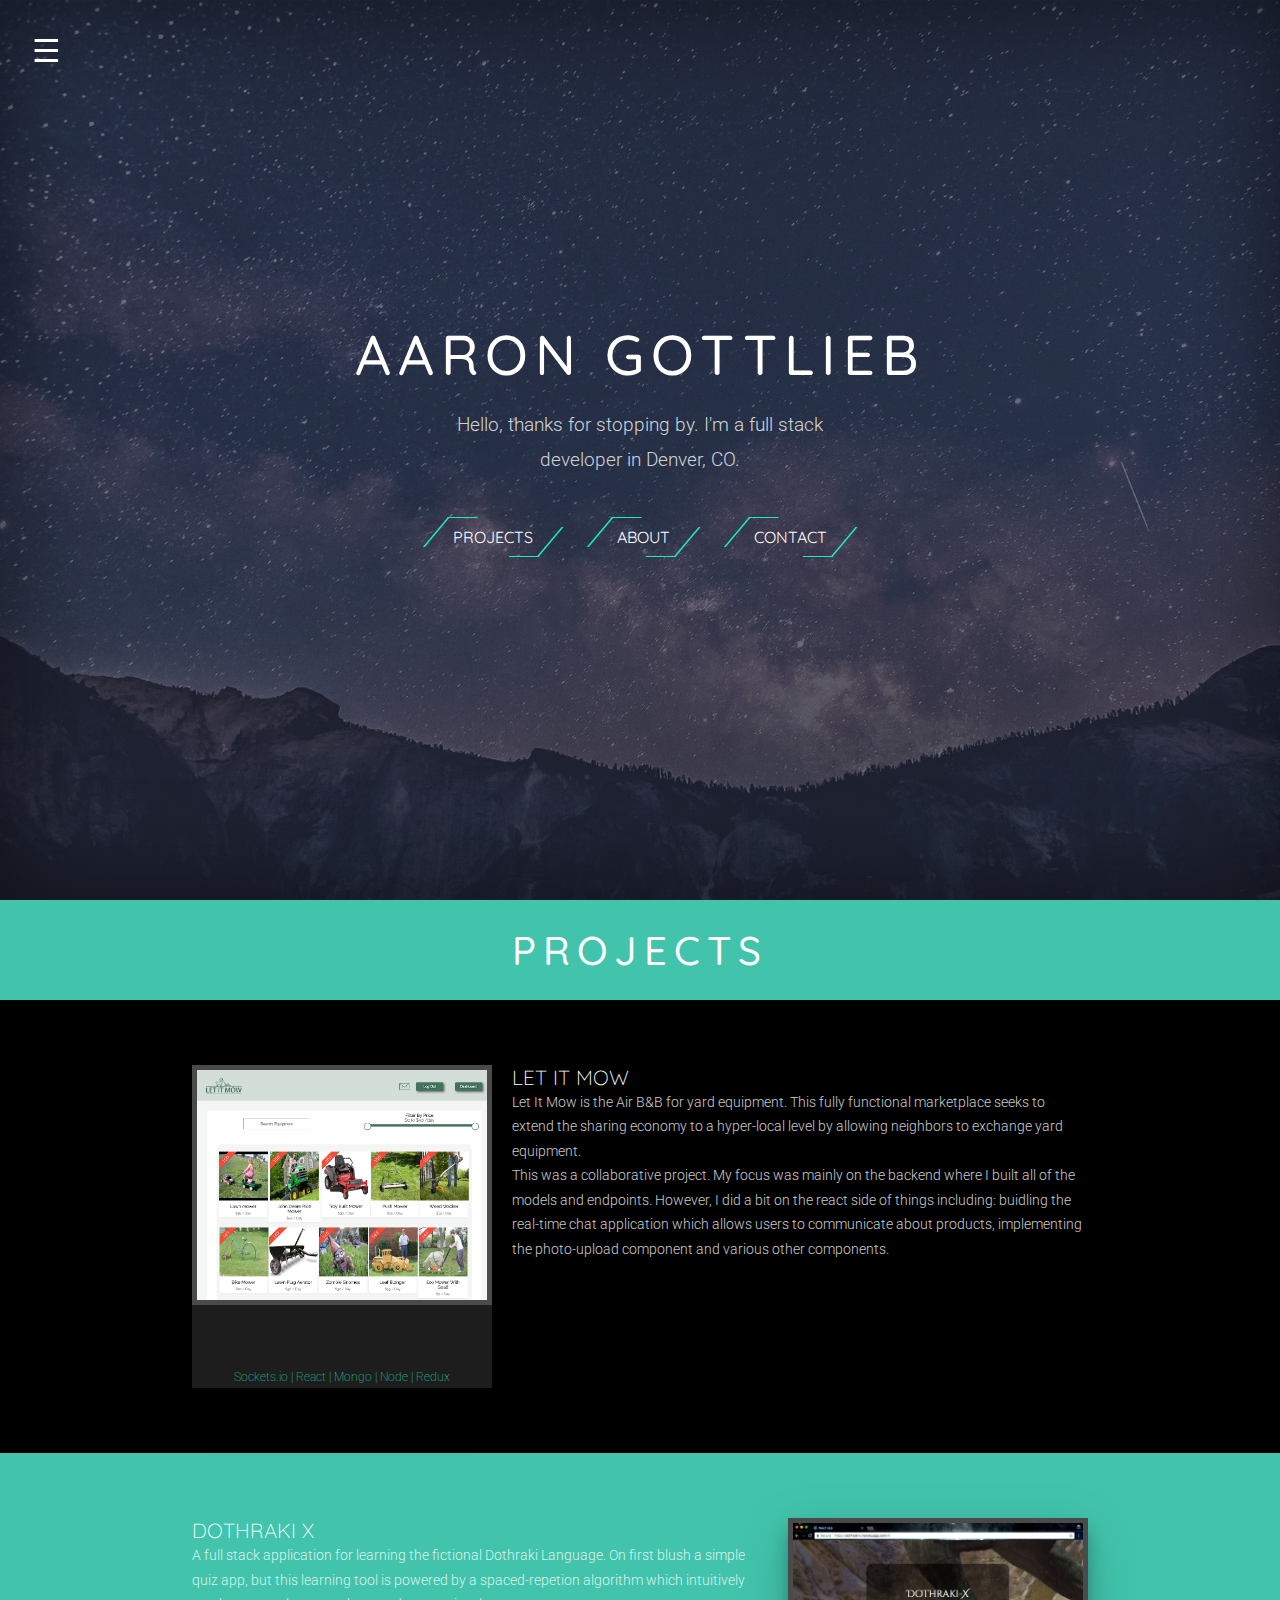
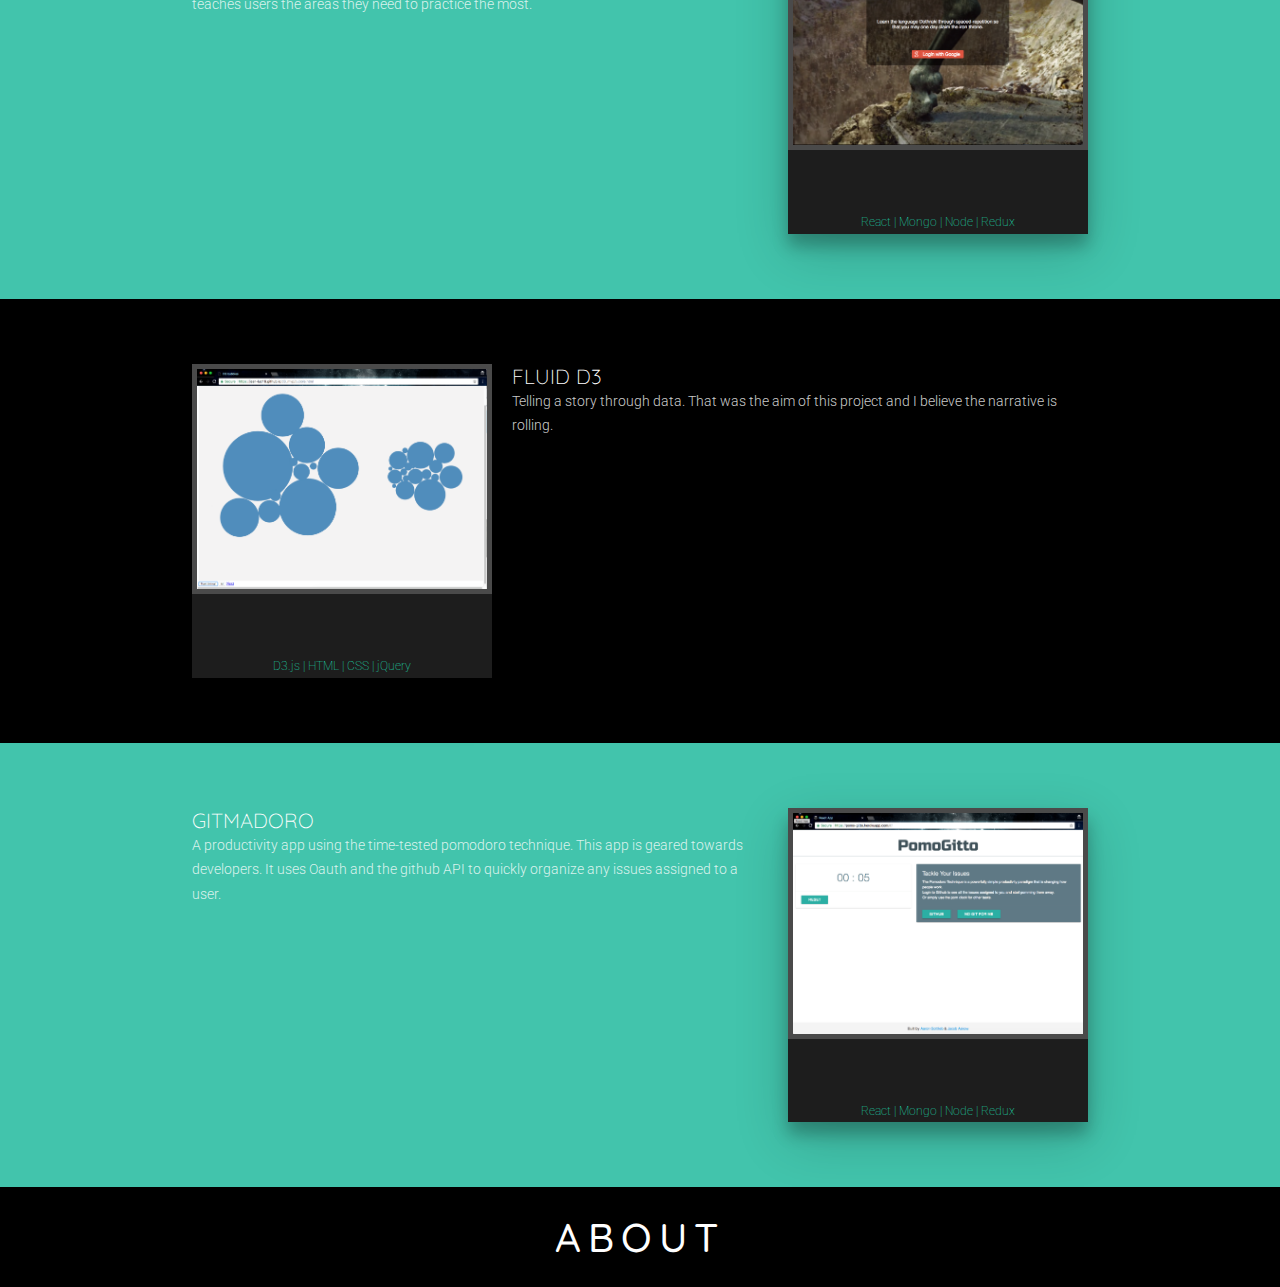
==== commit 2ee12774: "adds about section title" ====
--- a/page2.html
+++ b/page2.html
@@ -157,7 +157,7 @@
 
           <div class="project-features">
             <h2>Gitmadoro</h2>
-            <p>A full stack application for learning the fictional Dothraki Language. On first blush a simple quiz app, but this learning tool is powered by a spaced-repetion algorithm which intuitively teaches users the areas they need to practice the most.</p>
+            <p>A productivity app using the time-tested pomodoro technique. This app is geared towards developers. It uses Oauth and the github API to quickly organize any issues assigned to a user.</p>
           </div>
         </div>
       </div>
@@ -167,7 +167,6 @@
     </section>
     <section class="about-section">
       <div class="about-text">
-        the best part
       </div>
     </section>
     <script
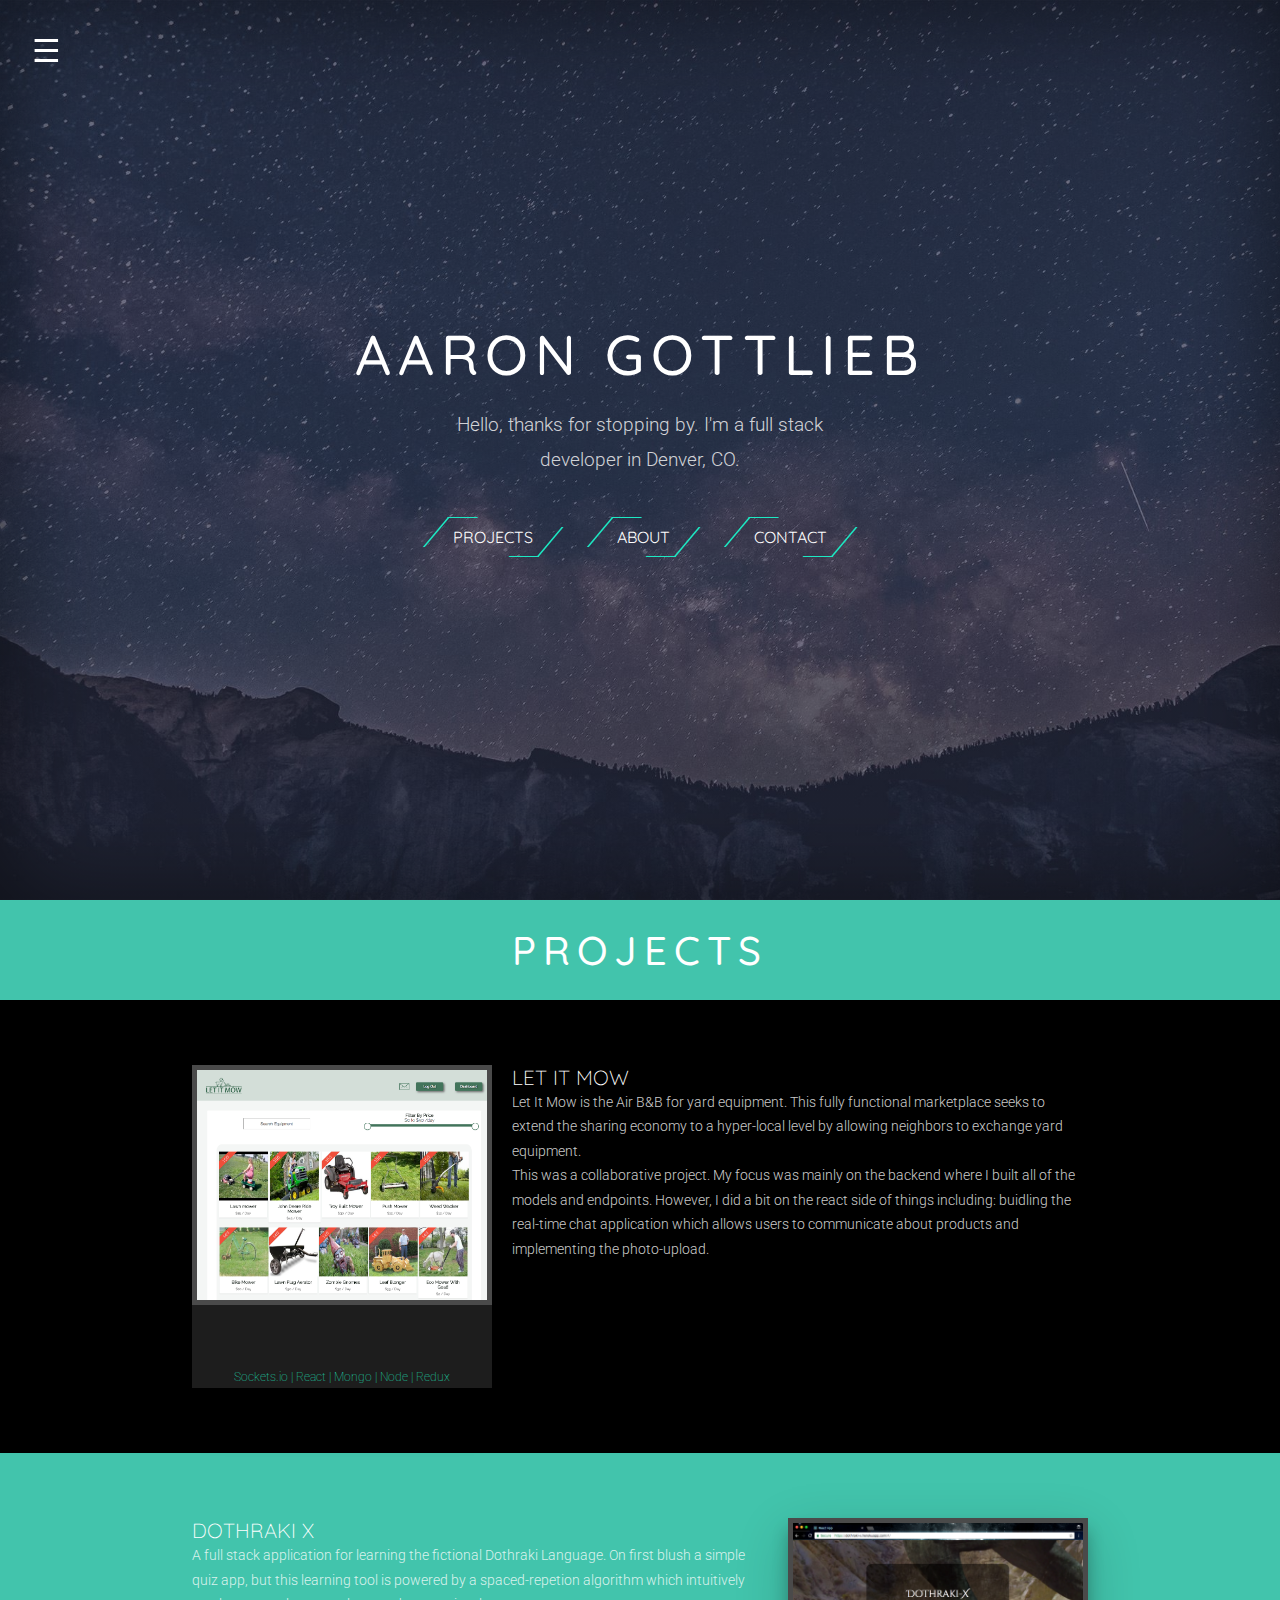
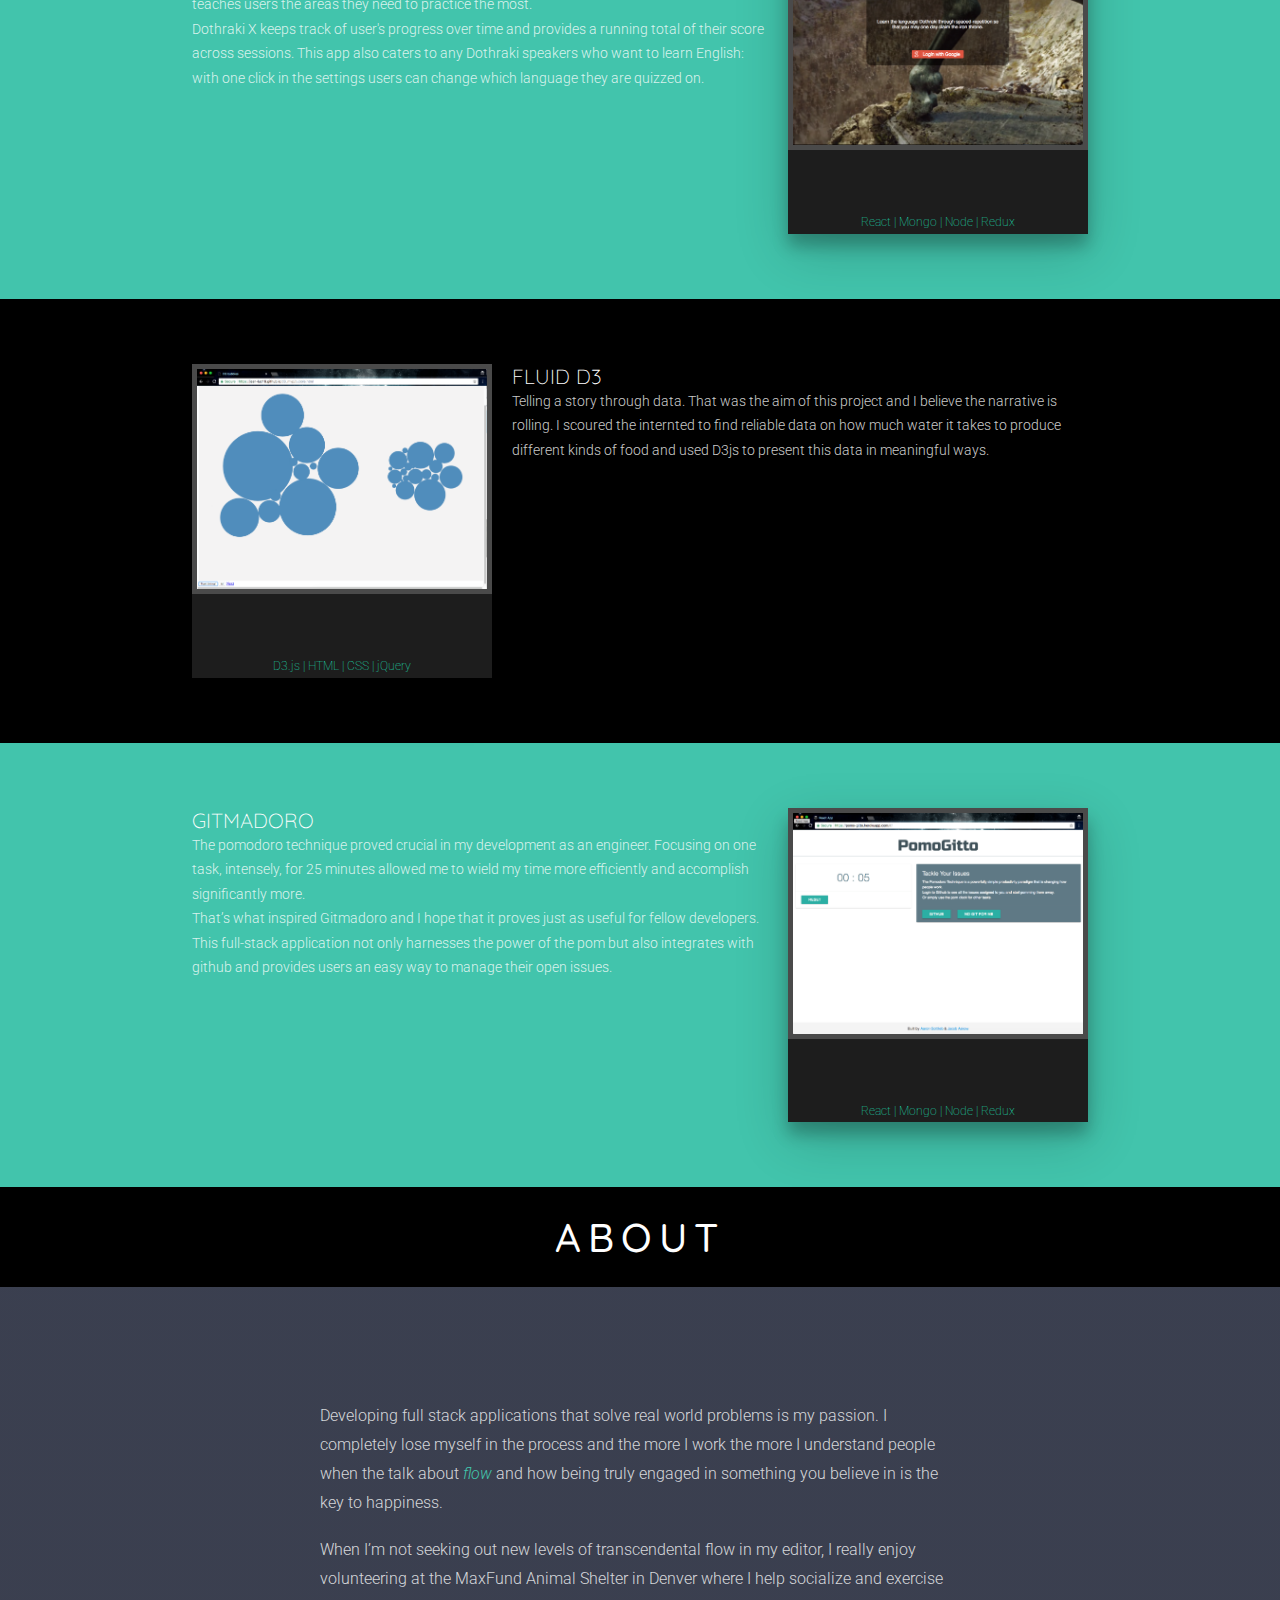
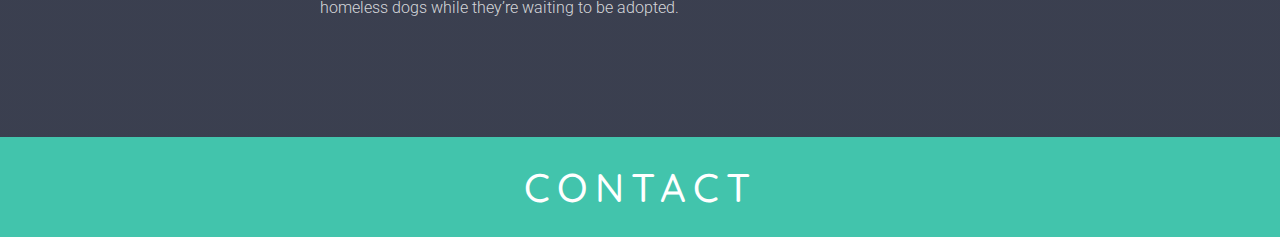
==== commit 6a5389c8: "adds about sections" ====
--- a/page2.html
+++ b/page2.html
@@ -4,7 +4,7 @@
   <meta charset="UTF-8">
   <meta name="viewport" content="width=device-width, initial-scale=1.0">
   <meta http-equiv="X-UA-Compatible" content="ie=edge">
-  <title>Document</title>
+  <title>Aaron Gottlieb</title>
   <link href="https://fonts.googleapis.com/css?family=Quicksand:300,400,500,700|Roboto:100,300,400" rel="stylesheet">
   <link rel="stylesheet" href="http://code.ionicframework.com/ionicons/2.0.1/css/ionicons.min.css">
 
@@ -18,7 +18,7 @@
       <a href="#hero-section" class="nav-link">Top</a>
       <a href="#projects-title" class="nav-link">Projects</a>
       <a href="#about-title" class="nav-link">About</a>
-      <a href="#">Contact</a>
+      <a href="#contact-title" class="nav-link">Contact</a>
     </div>
     <span id="open" class="open">&#9776;</span>
 
@@ -45,7 +45,7 @@
                   </span>
               </div>
             </a>
-            <a href="#projects-title">
+            <a href="#contact-title">
               <div class="button corners">
                   <span class="label">Contact</span>
                   <span class="icon">
@@ -86,7 +86,7 @@
             <h2>let it mow</h2>
             <p>Let It Mow is the Air B&AMP;B for yard equipment. This fully functional marketplace seeks to extend the sharing economy to a hyper-local level by allowing neighbors to exchange yard equipment.</p>
 
-            <p>This was a collaborative project. My focus was mainly on the backend where I built all of the models and endpoints. However, I did a bit on the react side of things including: buidling the real-time chat application which allows users to communicate about products, implementing the photo-upload component and various other components. </p>
+            <p>This was a collaborative project. My focus was mainly on the backend where I built all of the models and endpoints. However, I did a bit on the react side of things including: buidling the real-time chat application which allows users to communicate about products and implementing the photo-upload. </p>
           </div>
         </div>
       </div>
@@ -111,6 +111,8 @@
           <div class="project-features">
             <h2>Dothraki X</h2>
             <p>A full stack application for learning the fictional Dothraki Language. On first blush a simple quiz app, but this learning tool is powered by a spaced-repetion algorithm which intuitively teaches users the areas they need to practice the most.</p>
+
+            <p>Dothraki X keeps track of user's progress over time and provides a running total of their score across sessions. This app also caters to any Dothraki speakers who want to learn English: with one click in the settings users can change which language they are quizzed on.</p>
           </div>
 
         </div>
@@ -134,7 +136,7 @@
           </div>
           <div class="project-features">
             <h2>Fluid D3</h2>
-            <p>Telling a story through data. That was the aim of this project and I believe the narrative is rolling.</p>
+            <p>Telling a story through data. That was the aim of this project and I believe the narrative is rolling. I scoured the internted to find reliable data on how much water it takes to produce different kinds of food and used D3js to present this data in meaningful ways.</p>
           </div>
         </div>
       </div>
@@ -157,7 +159,11 @@
 
           <div class="project-features">
             <h2>Gitmadoro</h2>
-            <p>A productivity app using the time-tested pomodoro technique. This app is geared towards developers. It uses Oauth and the github API to quickly organize any issues assigned to a user.</p>
+            <p>
+              The pomodoro technique proved crucial in my development as an engineer. Focusing on one task, intensely, for 25 minutes allowed me to wield my time more efficiently and accomplish significantly more. </p>
+            <p>
+              That’s what inspired Gitmadoro and I hope that it proves just as useful for fellow developers. This full-stack application not only harnesses the power of the pom but also integrates with github and provides users an easy way to manage their open issues.
+            </p>
           </div>
         </div>
       </div>
@@ -167,7 +173,17 @@
     </section>
     <section class="about-section">
       <div class="about-text">
+        <p>
+          Developing full stack applications that solve real world problems is my passion. I completely lose myself in the process and the more I work the more I understand people when the talk about <a href="https://www.ted.com/talks/mihaly_csikszentmihalyi_on_flow"><em>flow</em></a> and how being truly engaged in something you believe in is the key to happiness.
+        </p>
+        <br>
+        <p>
+          When I’m not seeking out new levels of transcendental flow in my editor, I really enjoy volunteering at the MaxFund Animal Shelter in Denver where I help socialize and exercise homeless dogs while they’re waiting to be adopted.
+        </p>
       </div>
+    </section>
+    <section class="section-title" id="contact-title">
+      <h2>contact</h2>
     </section>
     <script
     src="https://code.jquery.com/jquery-3.2.1.min.js"
--- a/styles/style.css
+++ b/styles/style.css
@@ -30,6 +30,25 @@
   color: rgba(255,255,255,0.8);
   margin: 0;
 }
+a {
+  text-decoration: none;
+}
+a:link,
+a:visited {
+  color: #42c4ac;
+  text-decoration: none;
+  padding-bottom: 1px;
+  border-bottom: 1px solid transparent;
+  transition: border-bottom 0.2s, color 0.2s;
+}
+
+a:hover,
+a:active {
+  color: #555;
+  border-bottom: 1px solid #42c4ac;
+
+
+}
 
 /*---------------
    HERO SECTION
@@ -220,5 +239,19 @@
 }
 
 .about-section {
-
-}
+  min-height: 50vh;
+  background: linear-gradient(
+    rgba(48, 53, 70, 0.95),
+    rgba(48, 53, 70, 0.95)),
+    url(../images/WAx83D.jpg) no-repeat center center fixed;
+  background-size: cover;
+  box-shadow: inset 0 0 100px rgba(0, 0, 0, 0.);
+  display: flex;
+  align-items: center;
+  justify-content: center;
+}
+
+.about-text {
+  margin: 2em 0;
+  max-width: 50%;
+}
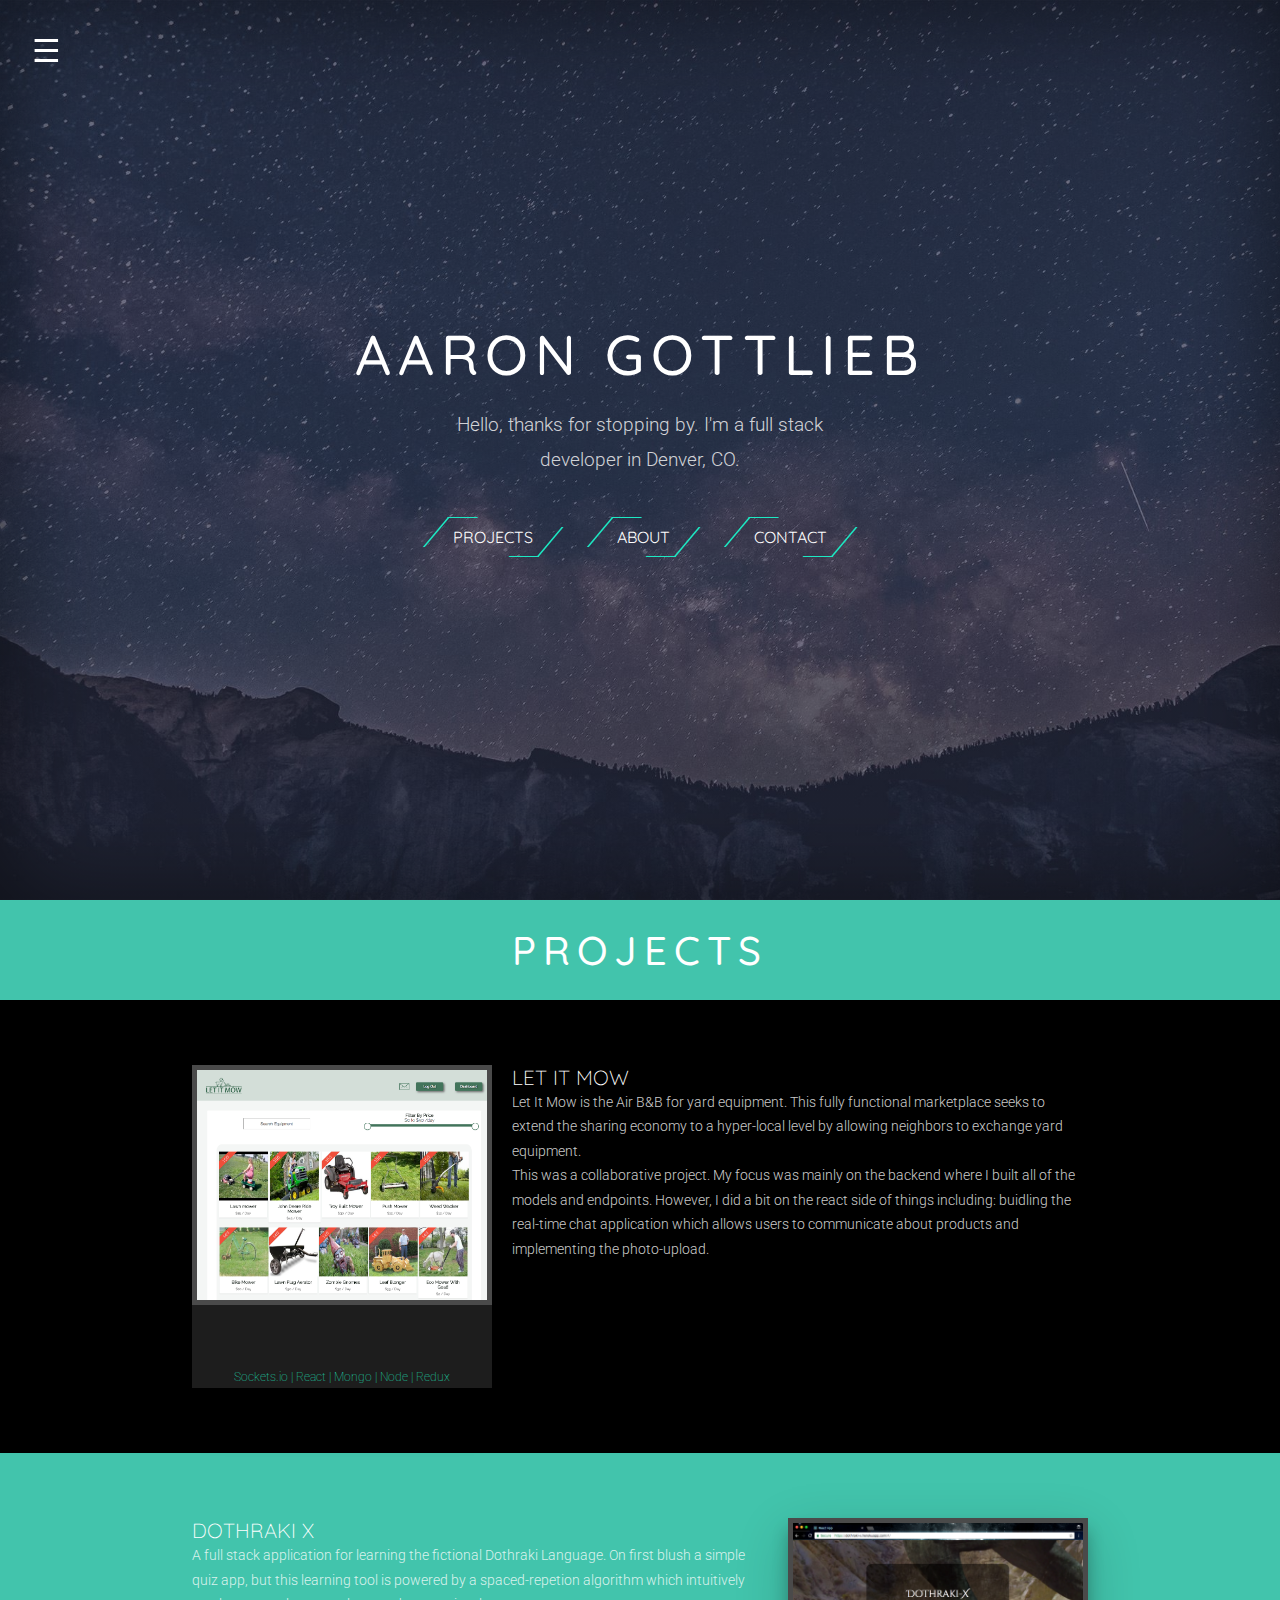
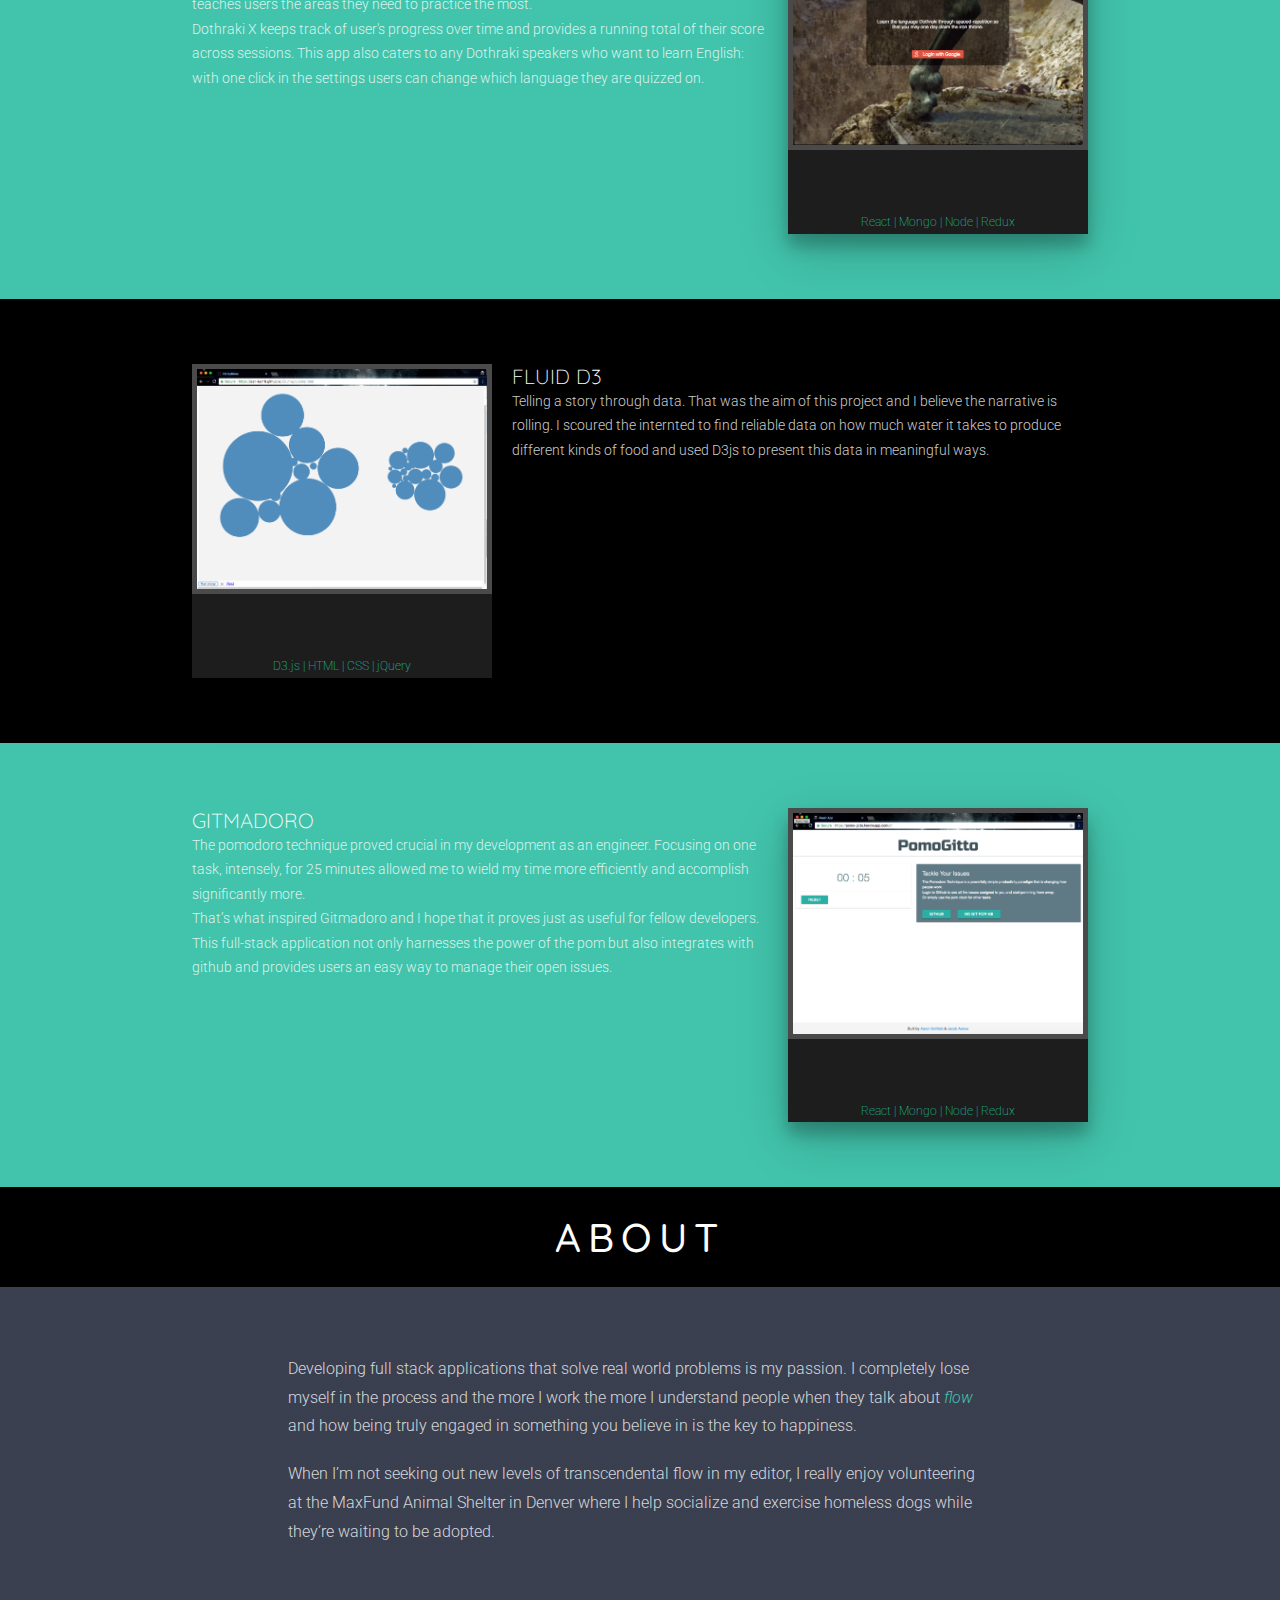
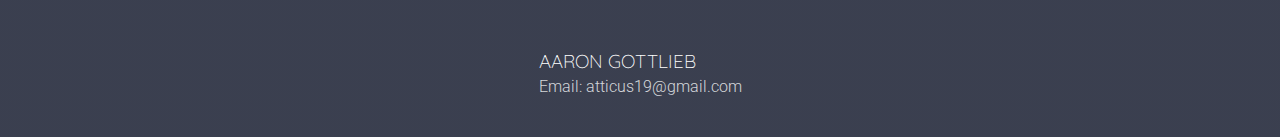
==== commit 5c3cdf30: "adds contact sections" ====
--- a/page2.html
+++ b/page2.html
@@ -172,18 +172,29 @@
       <h2>about</h2>
     </section>
     <section class="about-section">
-      <div class="about-text">
-        <p>
-          Developing full stack applications that solve real world problems is my passion. I completely lose myself in the process and the more I work the more I understand people when the talk about <a href="https://www.ted.com/talks/mihaly_csikszentmihalyi_on_flow"><em>flow</em></a> and how being truly engaged in something you believe in is the key to happiness.
-        </p>
-        <br>
-        <p>
-          When I’m not seeking out new levels of transcendental flow in my editor, I really enjoy volunteering at the MaxFund Animal Shelter in Denver where I help socialize and exercise homeless dogs while they’re waiting to be adopted.
-        </p>
-      </div>
-    </section>
-    <section class="section-title" id="contact-title">
-      <h2>contact</h2>
+      <div class="about-container">
+        <div class="about-text">
+          <p>
+            Developing full stack applications that solve real world problems is my passion. I completely lose myself in the process and the more I work the more I understand people when they talk about <a href="https://www.ted.com/talks/mihaly_csikszentmihalyi_on_flow"><em>flow</em></a> and how being truly engaged in something you believe in is the key to happiness.
+          </p>
+          <br>
+          <p>
+            When I’m not seeking out new levels of transcendental flow in my editor, I really enjoy volunteering at the MaxFund Animal Shelter in Denver where I help socialize and exercise homeless dogs while they’re waiting to be adopted.
+          </p>
+        </div>
+      </div>
+      <div class="contact-container" id="contact-title">
+
+          <div class="contact-details">
+            <h3>Aaron Gottlieb</h3>
+            <p>Email: atticus19@gmail.com</p>
+          </div>
+        
+        <div class="contact-icons">
+          <a href="https://github.com/Jean-Luc19/spaced-rep"><i class="ion-social-octocat contact-icon"></i></a>
+          <a href="https://dothraki-x.herokuapp.com/#/"><i class="ion-social-linkedin contact-icon"></i></a>
+        </div>
+      </div>
     </section>
     <script
     src="https://code.jquery.com/jquery-3.2.1.min.js"
--- a/styles/style.css
+++ b/styles/style.css
@@ -203,6 +203,10 @@
   margin: 10px; 0;
 }
 
+.card-links a {
+  border-bottom: none;
+}
+
 .card-icon {
   font-size: 200%;
   padding: 0 10px;
@@ -249,9 +253,21 @@
   display: flex;
   align-items: center;
   justify-content: center;
+  flex-wrap: wrap;
+}
+
+.about-container {
+  margin: 2em 0;
+  max-width: 55%;
 }
 
 .about-text {
-  margin: 2em 0;
-  max-width: 50%;
-}
+
+}
+
+.contact-container {
+  width: 50%;
+  display: flex;
+  align-items: center;
+  justify-content: center;
+}
